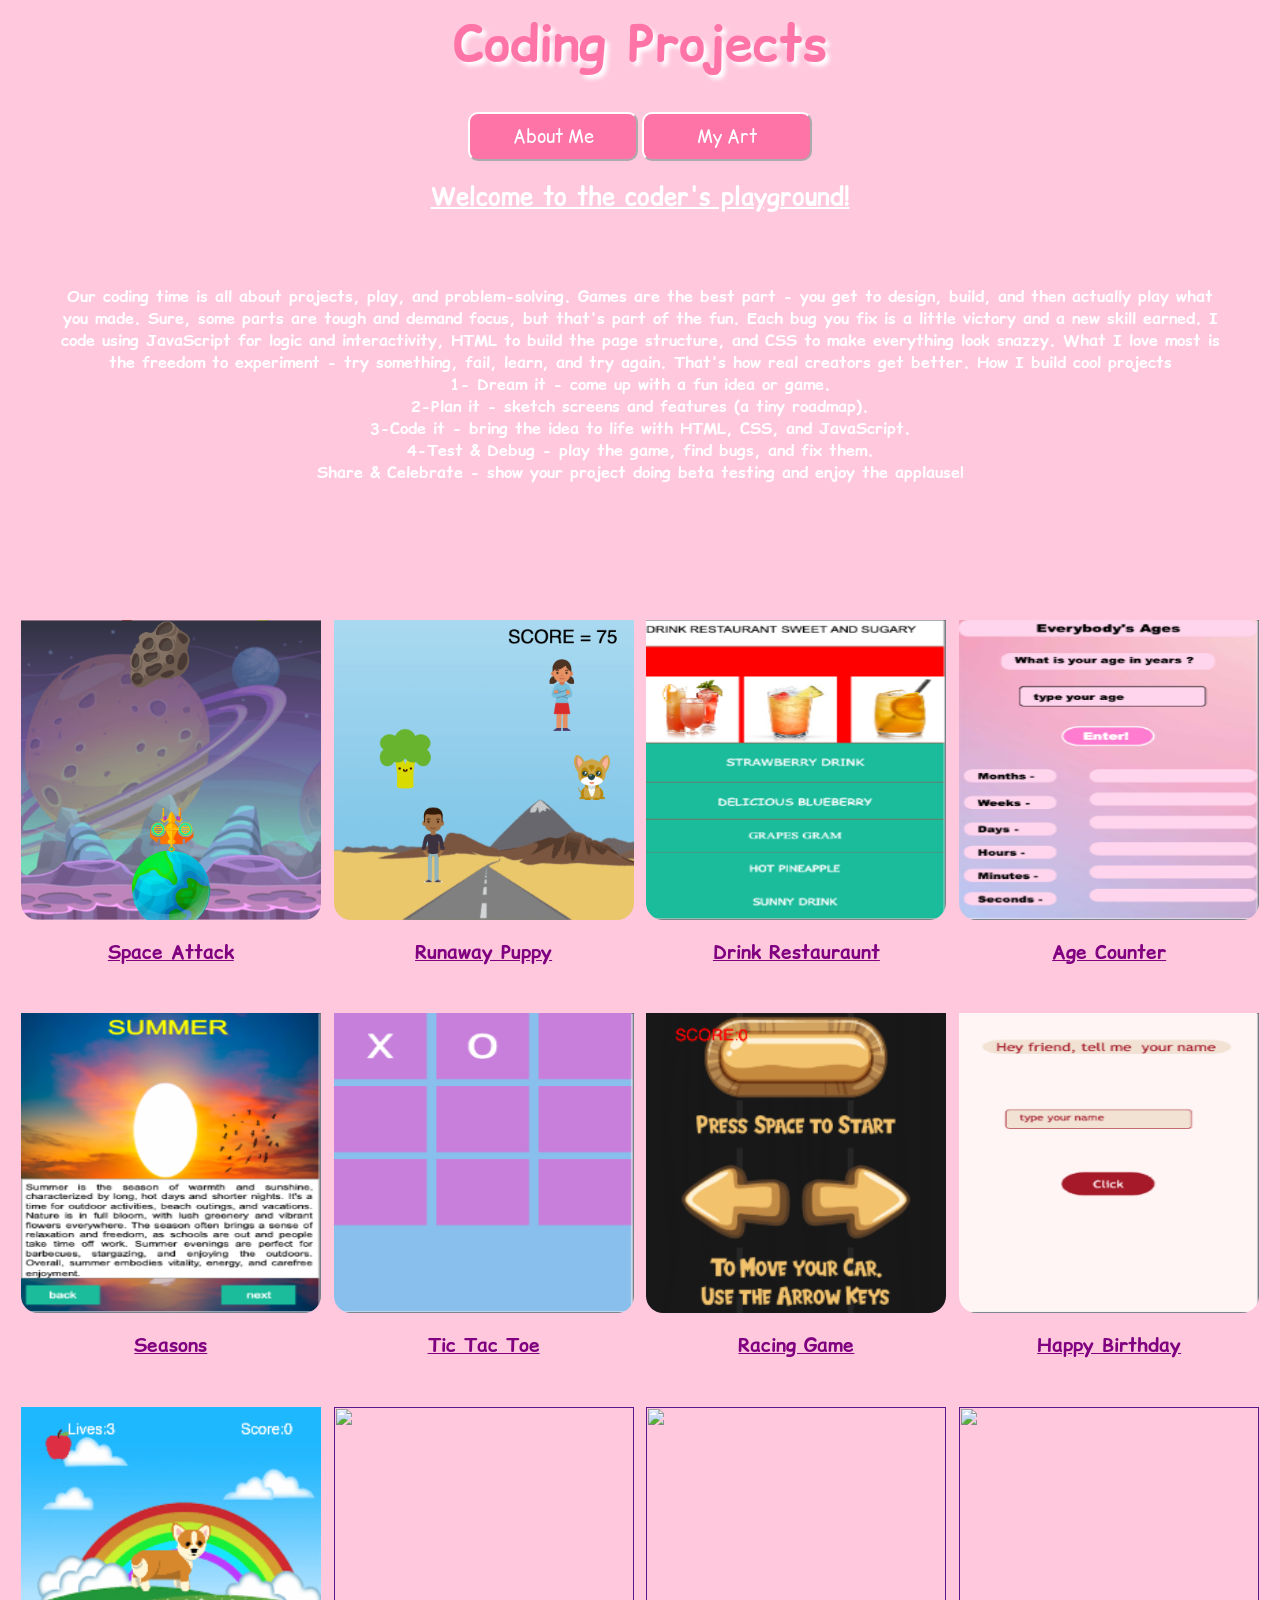
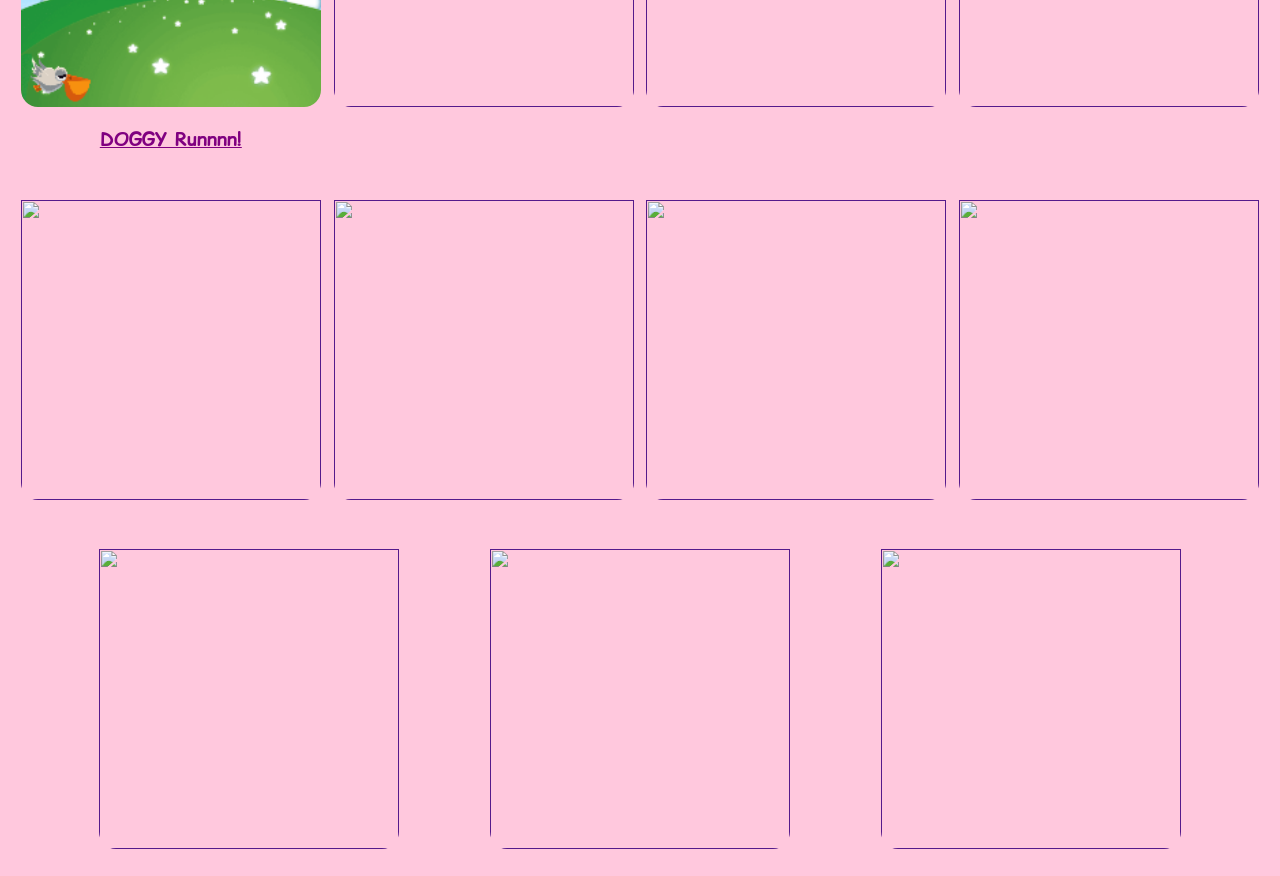
==== projects.html @ 5bfd15d4 "Add files via upload" ====
<html>
<head>
 <link rel="stylesheet" href="style.css">
      <script src="main.js"></script>
      <link rel="preconnect" href="https://fonts.googleapis.com">
      <link rel="preconnect" href="https://fonts.gstatic.com" crossorigin>
      <link href="https://fonts.googleapis.com/css2?family=Comic+Relief:wght@400;700&display=swap" rel="stylesheet">    
</head>
<body> 
      <h1>Coding Projects</h1>
      <button onclick="aboutme()">About Me</button>
      <button onclick="myart()">My Art</button>

      <br>
      <h2 id="line333">Welcome to the coder's playground! </h2>
      <h4 id="line444">
            Our coding time is all about projects, play, and problem-solving. 
            Games are the best part - you get to design, build, and then actually play what you made. 
            Sure, some parts are tough and demand focus, but that's part of the fun. 
            Each bug you fix is a little victory and a new skill earned.

            I code using JavaScript for logic and interactivity, HTML to build the page structure, and CSS to make everything look snazzy. 
            What I love most is the freedom to experiment - try something, fail, learn, and try again. That's how real creators get better.

            How I build cool projects <br>

            1- Dream it - come up with a fun idea or game.<br>

            2-Plan it - sketch screens and features (a tiny roadmap).<br>

            3-Code it - bring the idea to life with HTML, CSS, and JavaScript.<br>

            4-Test & Debug - play the game, find bugs, and fix them.<br>

            Share & Celebrate - show your project doing beta testing and enjoy the applause!
      </h4>

      <br><br>

      <div id ="games">
            <!-- game1 -->
            <div id="game">
                  <a href="https://studio.code.org/projects/gamelab/znfgumVmCdGSalUt46FUyelEwduaDWp7nT0TRqxP1Ck" target="_blank">
                        <img src="ga.png" >
                  </a>
                  <h3>Space Attack</h3>
            </div>

            <!-- game2 -->
            <div id="game">
                  <a href="https://studio.code.org/projects/gamelab/7bFKUC49fafhD-RMgSlypmE-vCV8STk2Z03glom7ziE" target="_blank">
                        <img src="gb.png" >    
                  </a>
                  <h3>Runaway Puppy</h3>
            </div >   

            
            <!-- game3 -->
            <div id="game">
                  <a href="https://studio.code.org/projects/applab/cL3d9bsSh1T1LLByV7kav2ramGSxUEBExhGakGydAmE" target="_blank">
                        <img src="gc.png">
                  </a>
                  <h3>Drink Restauraunt</h3>      
            </div>

           <div id="game">
                  <a href="https://studio.code.org/projects/applab/-wkrB1WXAYhOQfIJfklRxLTz2_e7sFGit_vQM8I4wxo" target="_blank">
                       <img src="gd.png"> 
                  </a>
                  <h3>Age Counter</h3>
           </div>

           <div id="game">
                  <a href="https://studio.code.org/projects/applab/3Y-YgMEnQ-dVz0SbjkYT3eA-DzlgOq2cNfZVCKZ77bc" target="_blank">
                        <img src="ge.png">
                   </a>
                   <h3>Seasons</h3>
           </div>

           <div id="game">
                  <a href="https://studio.code.org/projects/applab/etOEPefB2Npf-CbKFAJASQnnepcpHqRuJiEGYJzNg-k "target="_blank">
                        <img src="gf.png">
                  </a>
                  <h3> Tic Tac Toe</h3>
           </div>

           <div id="game">
                  <a href="https://studio.code.org/projects/gamelab/rUW53y_wC7ZVjgNLBe48zN9-Tcgg2hRt7Hahe8f5KEU" target="_blank">
                        <img src="gg.png">
                  </a>
                  <h3>Racing Game</h3>
           </div>

            <div id="game">
                  <a href="https://studio.code.org/projects/applab/NJqMHl8QP-DimRv6ZzOEIZHskVQ8H4k8AxMbraW5rC4" target="_blank">
                        <img src="gh.png">
                                   </a>
                  <h3>Happy Birthday</h3>
            </div>

            <div id="game">
                  <a href="https://studio.code.org/projects/gamelab/Tnwt0ZDtERrx19WPR3eBPseFdHstta_2qlrpqegKWXg" target="_blank">
                        <img src="gi.png">
                  </a>
                  <h3>DOGGY Runnnn!</h3>
            </div>

            <div id="game">
                  <a href="" target="_blank">
                        <img src="">
                  </a>
                  <h3></h3>
            </div>


            <div id="game">
                  <a href="" target="_blank">
                        <img src="">
                  </a>
                  <h3></h3>
            </div>


            <div id="game">
                  <a href="" target="_blank">
                        <img src="">
                  </a>
                  <h3></h3>
            </div>


            <div id="game">
                  <a href="" target="_blank">
                        <img src="">
                  </a>
                  <h3></h3>
            </div>


            <div id="game">
                  <a href="" target="_blank">
                        <img src="">
                  </a>
                  <h3></h3>
            </div>

            
            <div id="game">
                  <a href="" target="_blank">
                        <img src="">
                  </a>
                  <h3></h3>
            </div>


            <div id="game">
                  <a href="" target="_blank">
                        <img src="">
                  </a>
                  <h3></h3>
            </div>
            
                   
             <div id="game">
                  <a href="" target="_blank">
                        <img src="">
                  </a>
                  <h3></h3>
            </div>

            
            <div id="game">
                  <a href="" target="_blank">
                        <img src="">
                  </a>
                  <h3></h3>
            </div>


            <div id="game">
                  <a href="" target="_blank">
                        <img src="">
                  </a>
                  <h3></h3>
            </div>

           

            
      </div>
</body>
</html>
---- style.css ----
/* https://coolors.co/palette/cdb4db-ffc8dd-ffafcc-bde0fe-a2d2ff  */


body{
    text-align: center;
    background-color: #FFC8DD;
}
h1{
    color:#ff74a7;
    font-size:50px;
    text-shadow: white 4px 4px 4px;
  
    font-family: "Comic Relief", system-ui;
    font-weight: 700;
    font-style: normal;
}



p{
    color :white;
    font-size:19px;
    font-family: "Comic Relief", system-ui;

    font-style: normal;
}



button{
    padding:10px;
    background-color: #ff74a7;
    width: 170px;
    border-radius: 10px;
    border-color: white;
    color:white;
    font-size: 18px;
    font-family:"Comic Relief", system-ui;
}

#img1{
    width: 600px;
}
#img2{
    width: 600px;
}
#img3{
    width: 600px;
}
#img4{
    width:600px;
}
#line111{
   font-family:"Comic Relief", system-ui;
   color:white;
   text-decoration: underline;
}
#line222{
    font-family: "Comic Relief", system-ui;
    color:white;
    padding: 50px;
}
#line333{
    font-family: "Comic Relief", system-ui;
    color:white;
    text-decoration: underline;
}
#line444{
    font-family:"Comic Relief", system-ui ;
    color: white;
    padding: 50px;
}

#game img{
    width: 300px;
    border-radius: 17px; 
    height: 300px;
    padding-top: 30px;  
}

#game h3{
    font-family:"Comic Relief", system-ui;
    color: purple;
    text-decoration: underline;
}   

#games{
    display: flex;
    flex-wrap: wrap;
    justify-content: space-evenly;

}
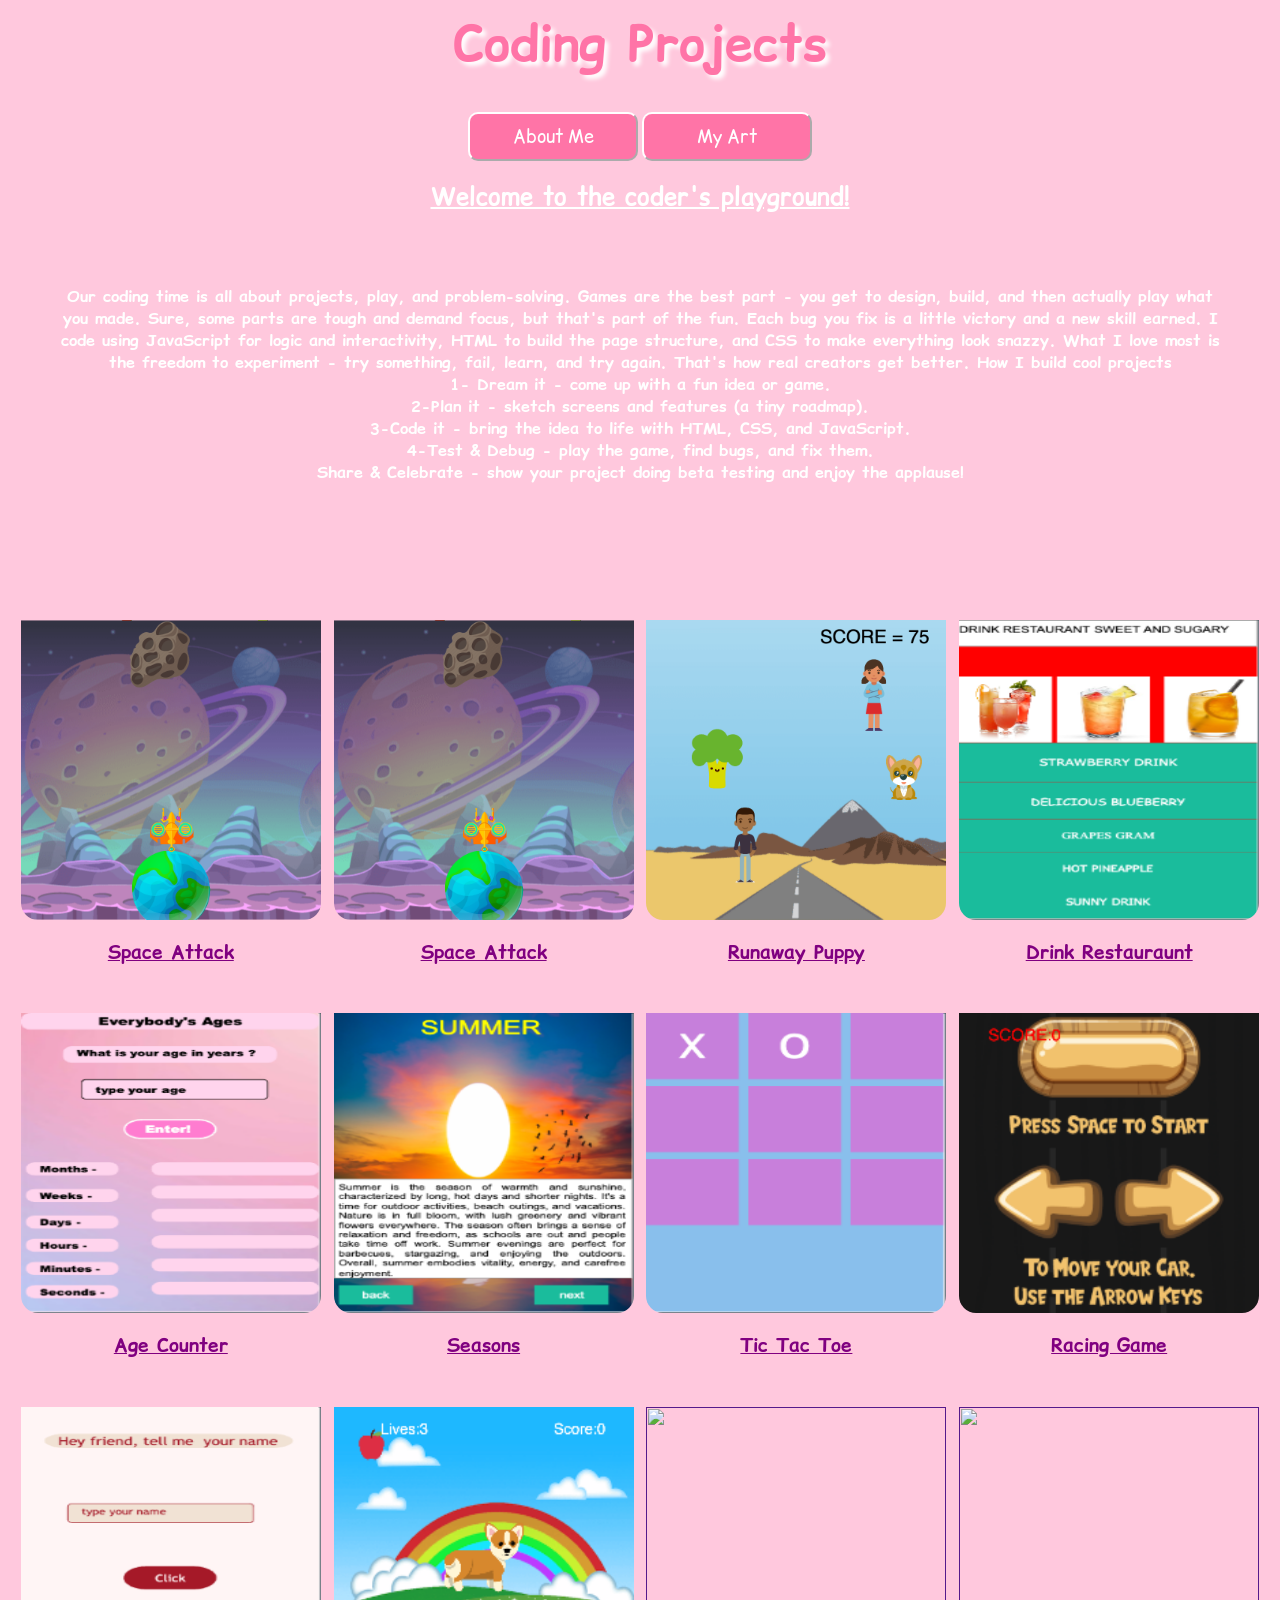
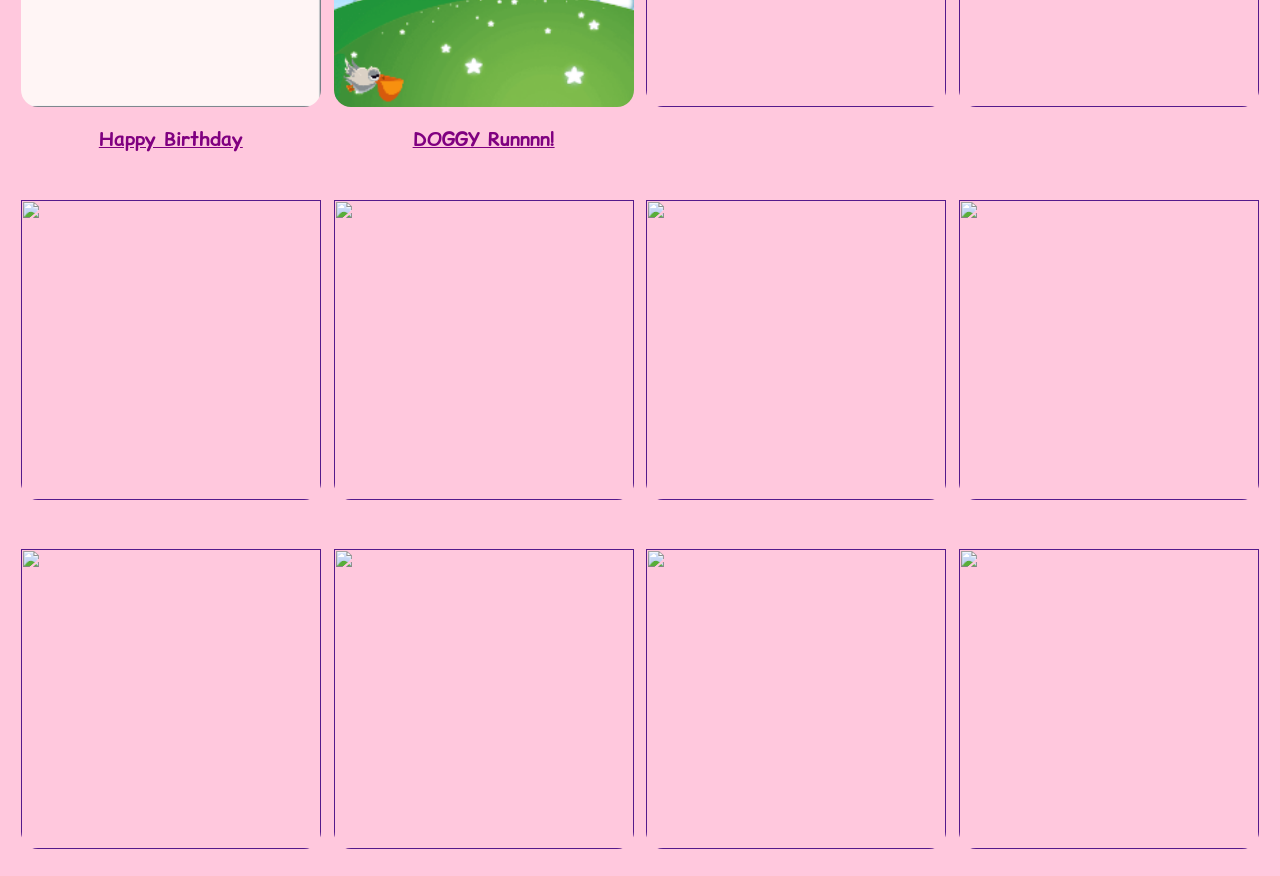
==== commit 1688f616: "Update projects.html added nice and cute habit tracker" ====
--- a/projects.html
+++ b/projects.html
@@ -39,6 +39,13 @@
 
       <div id ="games">
             <!-- game1 -->
+        <div id="game">
+                  <a href= "https://hannah10262016.github.io/Habit-Tracker/" target="_blank">
+                        <img src="ga.png" >
+                  </a>
+                  <h3>Space Attack</h3>
+            </div>
+
             <div id="game">
                   <a href="https://studio.code.org/projects/gamelab/znfgumVmCdGSalUt46FUyelEwduaDWp7nT0TRqxP1Ck" target="_blank">
                         <img src="ga.png" >
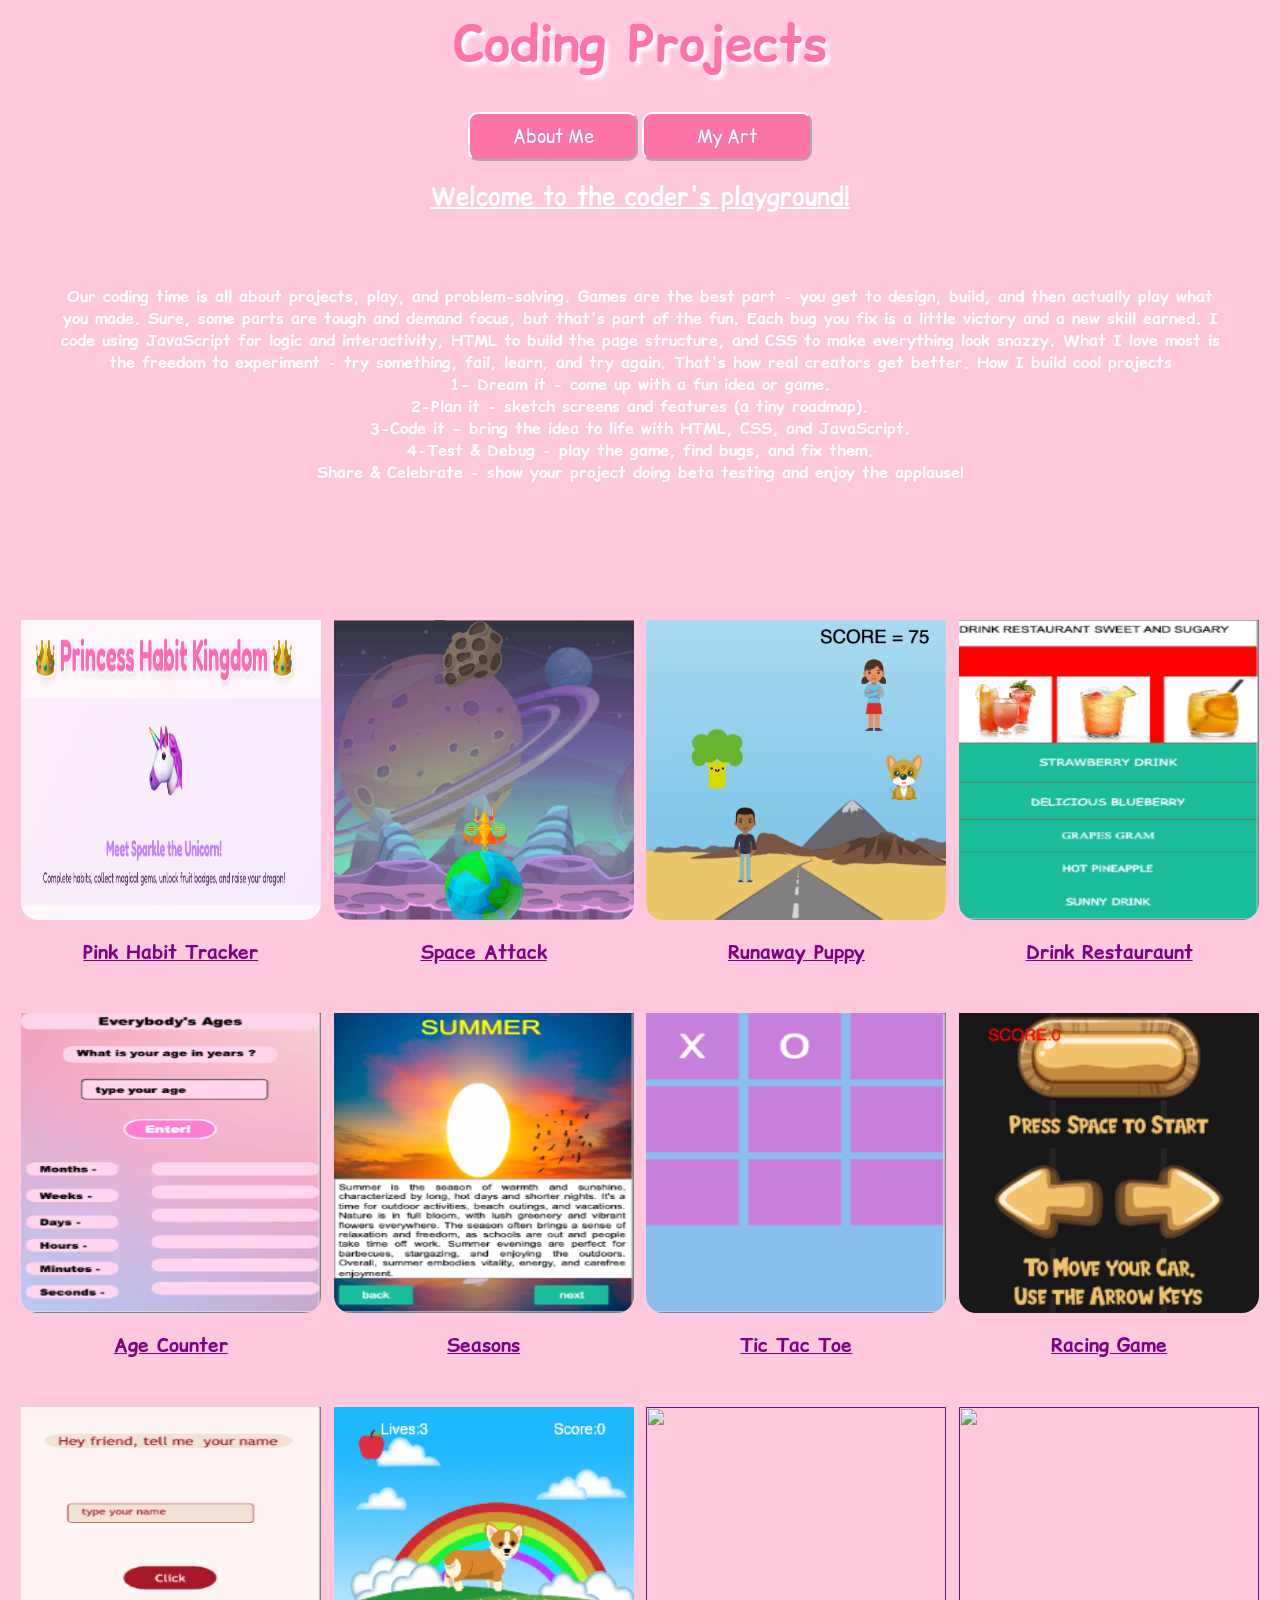
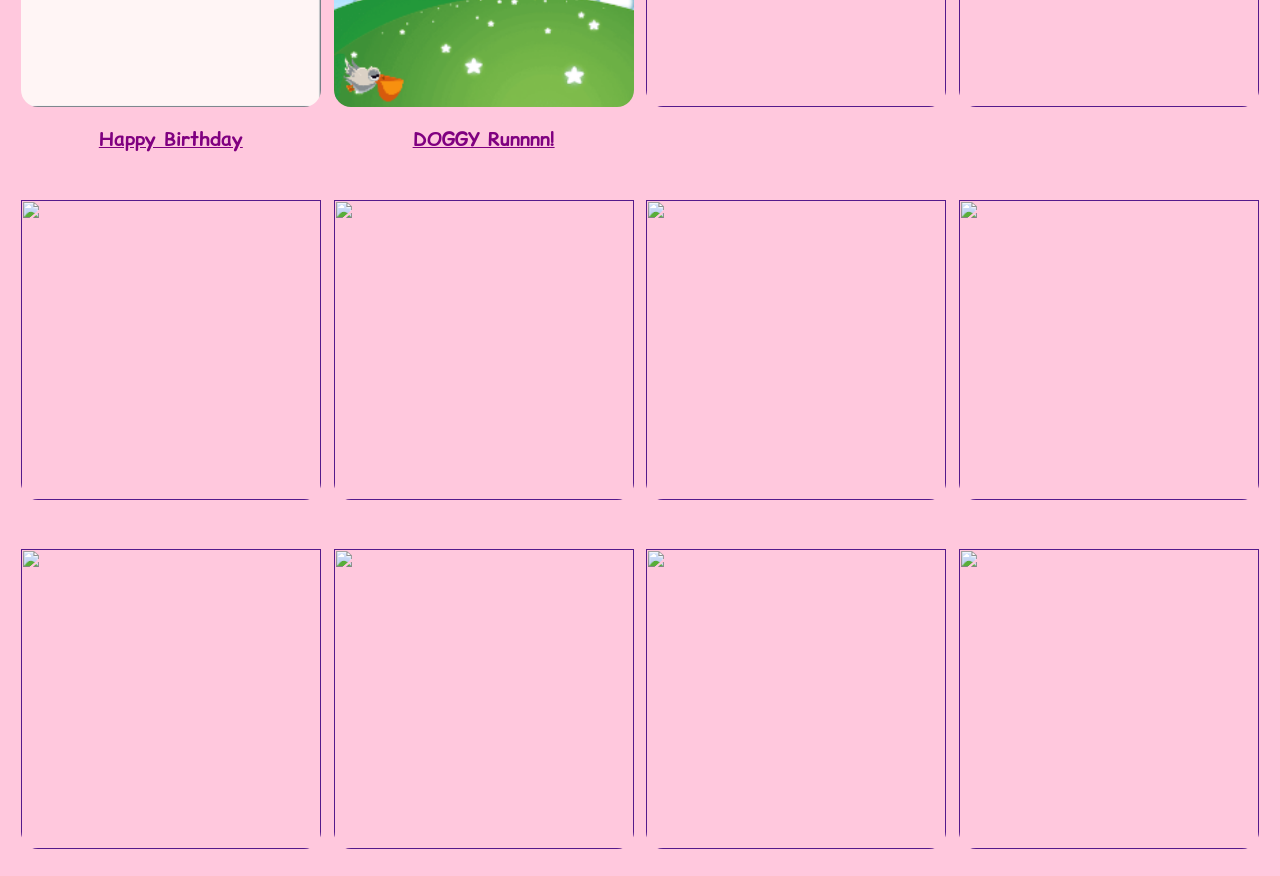
==== commit c8d576a1: "Update projects.html photo and habit tracker displayed appropriately" ====
--- a/projects.html
+++ b/projects.html
@@ -41,9 +41,9 @@
             <!-- game1 -->
         <div id="game">
                   <a href= "https://hannah10262016.github.io/Habit-Tracker/" target="_blank">
-                        <img src="ga.png" >
+                        <img src="mommy.png" >
                   </a>
-                  <h3>Space Attack</h3>
+                  <h3>Pink Habit Tracker</h3>
             </div>
 
             <div id="game">
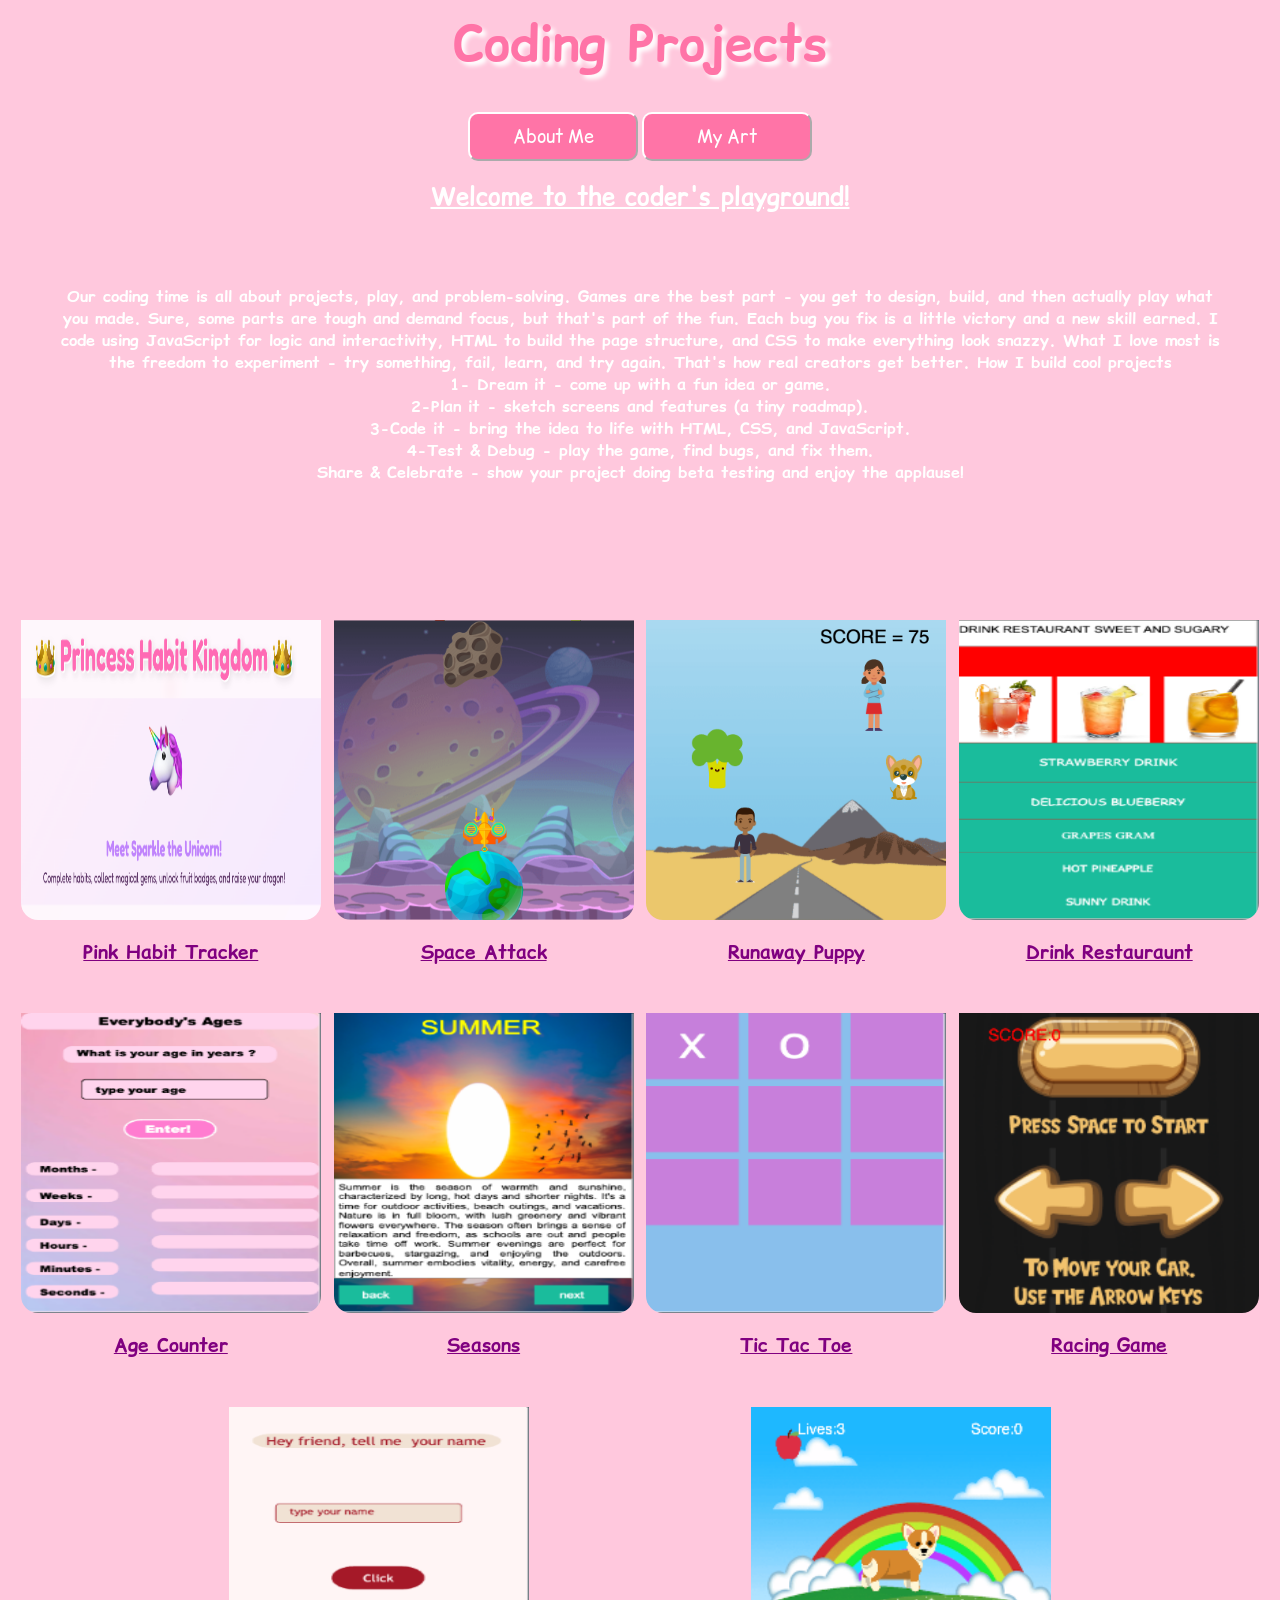
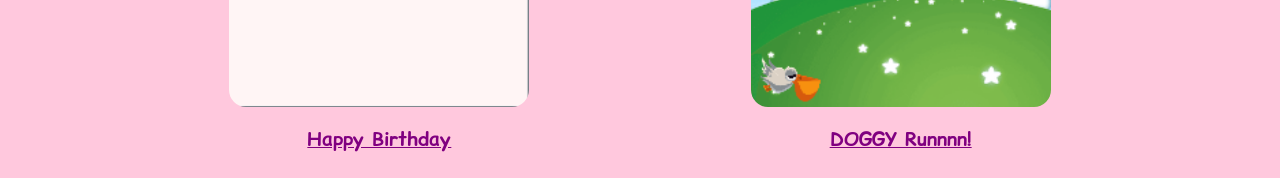
==== commit 1ce98b05: "Update projects.html cool nice and removing caution dangerous don't do this except with instructor B" ====
--- a/projects.html
+++ b/projects.html
@@ -112,84 +112,11 @@
                   <h3>DOGGY Runnnn!</h3>
             </div>
 
-            <div id="game">
-                  <a href="" target="_blank">
-                        <img src="">
-                  </a>
-                  <h3></h3>
-            </div>
-
-
-            <div id="game">
-                  <a href="" target="_blank">
-                        <img src="">
-                  </a>
-                  <h3></h3>
-            </div>
-
-
-            <div id="game">
-                  <a href="" target="_blank">
-                        <img src="">
-                  </a>
-                  <h3></h3>
-            </div>
-
-
-            <div id="game">
-                  <a href="" target="_blank">
-                        <img src="">
-                  </a>
-                  <h3></h3>
-            </div>
-
-
-            <div id="game">
-                  <a href="" target="_blank">
-                        <img src="">
-                  </a>
-                  <h3></h3>
-            </div>
-
-            
-            <div id="game">
-                  <a href="" target="_blank">
-                        <img src="">
-                  </a>
-                  <h3></h3>
-            </div>
-
-
-            <div id="game">
-                  <a href="" target="_blank">
-                        <img src="">
-                  </a>
-                  <h3></h3>
-            </div>
-            
-                   
-             <div id="game">
-                  <a href="" target="_blank">
-                        <img src="">
-                  </a>
-                  <h3></h3>
-            </div>
-
-            
-            <div id="game">
-                  <a href="" target="_blank">
-                        <img src="">
-                  </a>
-                  <h3></h3>
-            </div>
-
-
-            <div id="game">
-                  <a href="" target="_blank">
-                        <img src="">
-                  </a>
-                  <h3></h3>
-            </div>
+           
+           
+           
+          
+          
 
            
 
